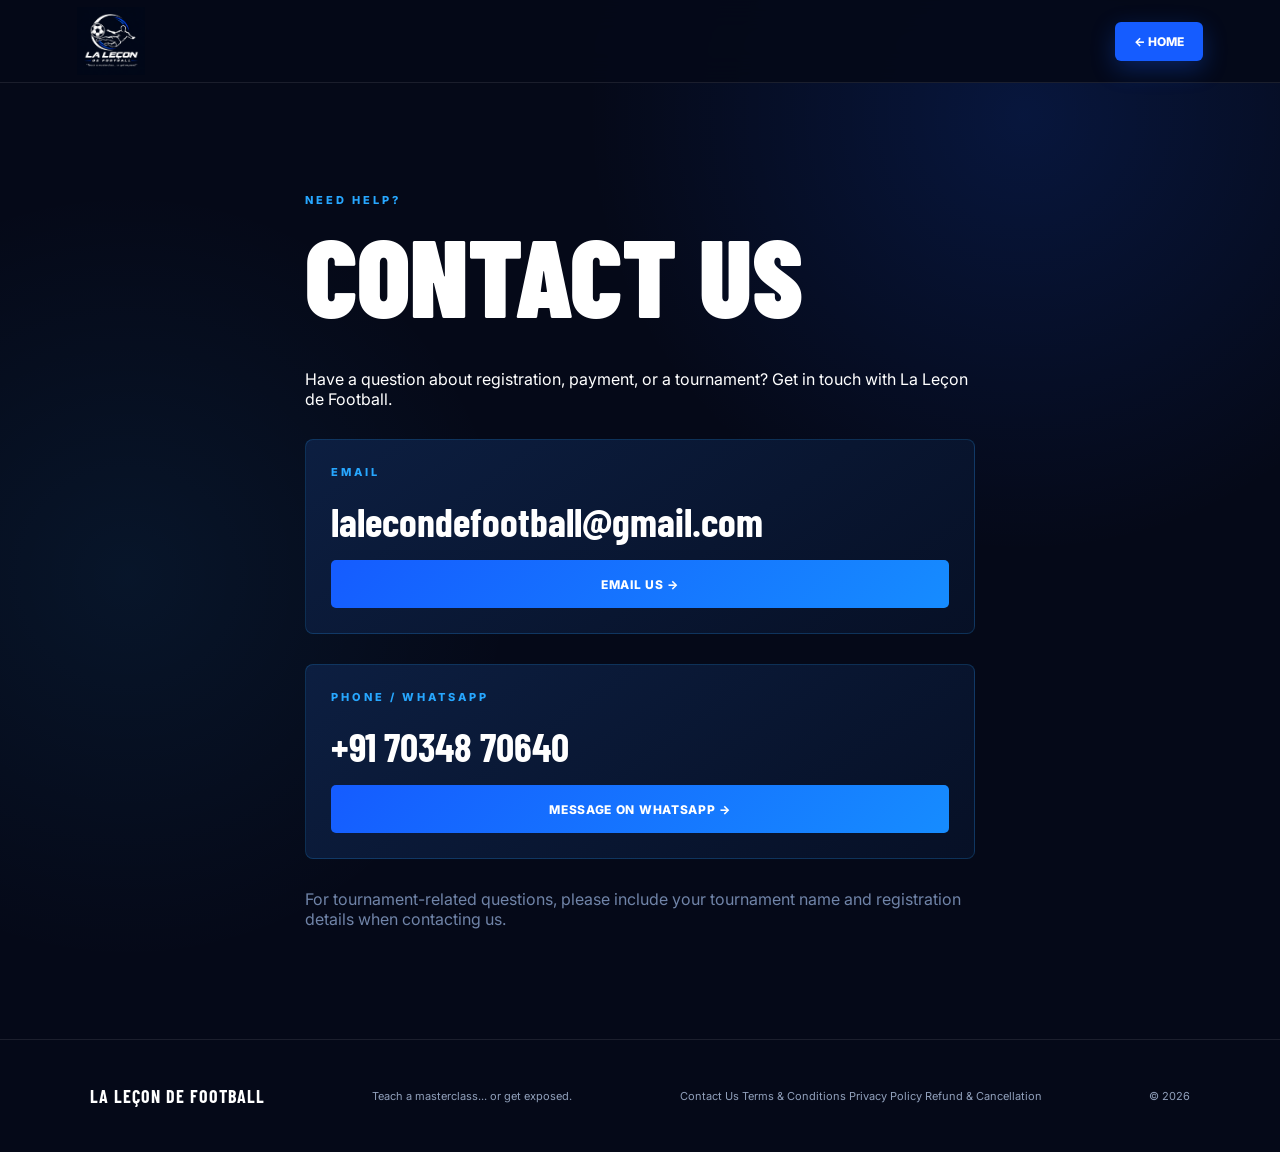
==== contact.html @ 561f47d2 "Create contact.html" ====
<!DOCTYPE html>
<html lang="en">

<head>

  <meta charset="UTF-8">

  <meta
    name="viewport"
    content="width=device-width, initial-scale=1.0">

  <meta
    name="theme-color"
    content="#050b20">

  <title>
    Contact Us | La Leçon de Football
  </title>

  <link
    rel="stylesheet"
    href="style.css">

</head>


<body>


<header class="nav">

  <a
    href="index.html"
    class="brand">

    <img
      src="logo.PNG"
      alt="La Leçon de Football">

  </a>


  <a
    href="index.html"
    class="nav-btn">

    ← HOME

  </a>

</header>



<main>


<section class="section register-page">

  <div class="eyebrow">
    NEED HELP?
  </div>

  <h1>
    CONTACT US
  </h1>

  <p>
    Have a question about registration, payment,
    or a tournament? Get in touch with
    La Leçon de Football.
  </p>


  <div class="payment-box">

    <div class="eyebrow">
      EMAIL
    </div>

    <h3>
      lalecondefootball@gmail.com
    </h3>

    <a
      href="mailto:lalecondefootball@gmail.com"
      class="btn full">

      EMAIL US →

    </a>

  </div>


  <div class="payment-box">

    <div class="eyebrow">
      PHONE / WHATSAPP
    </div>

    <h3>
      +91 70348 70640
    </h3>

    <a
      href="https://wa.me/917034870640"
      class="btn full">

      MESSAGE ON WHATSAPP →

    </a>

  </div>


  <p class="payment-note">

    For tournament-related questions,
    please include your tournament name
    and registration details when contacting us.

  </p>


</section>

</main>



<footer>

  <strong>
    LA LEÇON DE FOOTBALL
  </strong>

  <span>
    Teach a masterclass... or get exposed.
  </span>

  <div class="footer-links">

    <a href="contact.html">
      Contact Us
    </a>

    <a href="terms.html">
      Terms & Conditions
    </a>

    <a href="privacy.html">
      Privacy Policy
    </a>

    <a href="refund.html">
      Refund & Cancellation
    </a>

  </div>

  <span>
    © 2026
  </span>

</footer>


</body>
</html>
---- style.css ----
@import url('https://fonts.googleapis.com/css2?family=Barlow+Condensed:wght@400;500;600;700;800;900&family=Inter:wght@400;500;600;700;800&display=swap');

:root {
  --navy: #050918;
  --navy2: #08132d;
  --blue: #155cff;
  --cyan: #27a7ff;
  --white: #ffffff;
  --muted: #91a0bb;
  --line: rgba(255,255,255,0.09);
  --card: rgba(12,25,53,0.82);
}

* {
  margin: 0;
  padding: 0;
  box-sizing: border-box;
}

html {
  scroll-behavior: smooth;
}

body {
  background:
    radial-gradient(circle at 80% 10%, rgba(21,92,255,0.16), transparent 30%),
    radial-gradient(circle at 10% 50%, rgba(39,167,255,0.08), transparent 30%),
    var(--navy);
  color: var(--white);
  font-family: 'Inter', sans-serif;
  overflow-x: hidden;
}

a {
  color: inherit;
  text-decoration: none;
}

/* =========================
NAVIGATION
========================= */

.nav {
  width: 100%;
  min-height: 78px;
  padding: 7px 6%;
  display: flex;
  align-items: center;
  justify-content: space-between;
  border-bottom: 1px solid var(--line);
  background: rgba(5,9,24,0.92);
  backdrop-filter: blur(15px);
  position: sticky;
  top: 0;
  z-index: 100;
}

.brand {
  display: flex;
  align-items: center;
  flex-shrink: 0;
}

.brand img {
  width: 68px;
  height: 68px;
  object-fit: contain;
  display: block;
}

.nav nav {
  display: flex;
  gap: 32px;
}

.nav nav a {
  color: #aab6cc;
  font-size: 13px;
  font-weight: 600;
}

.nav-btn {
  background: var(--blue);
  padding: 12px 19px;
  border-radius: 6px;
  font-size: 12px;
  font-weight: 800;
  box-shadow: 0 8px 25px rgba(21,92,255,0.3);
}

/* =========================
HERO
========================= */

.hero {
  min-height: 680px;
  padding: 90px 7%;
  position: relative;
  display: flex;
  align-items: center;
  overflow: hidden;
  background: #050918;
}

/* HERO IMAGE */

.hero-image {
  position: absolute;
  inset: 0;
  width: 100%;
  height: 100%;
  object-fit: cover;
  object-position: center;
  z-index: 0;
  display: block;
}

/* CINEMATIC DARK OVERLAY */

.hero::before {
  content: "";
  position: absolute;
  inset: 0;
  background:
    linear-gradient(
      90deg,
      rgba(5,9,24,0.96) 0%,
      rgba(5,9,24,0.82) 32%,
      rgba(5,9,24,0.45) 65%,
      rgba(5,9,24,0.28) 100%
    );
  z-index: 1;
}

/* GRID */

.hero::after {
  content: "";
  position: absolute;
  inset: 0;
  background-image:
    linear-gradient(
      rgba(255,255,255,0.025) 1px,
      transparent 1px
    ),
    linear-gradient(
      90deg,
      rgba(255,255,255,0.025) 1px,
      transparent 1px
    );
  background-size: 50px 50px;
  z-index: 2;
  pointer-events: none;
}

.hero-content {
  position: relative;
  z-index: 3;
  max-width: 720px;
}

.eyebrow {
  color: var(--cyan);
  font-size: 11px;
  font-weight: 800;
  letter-spacing: 3px;
  margin-bottom: 18px;
}

.hero h1 {
  font-family: 'Barlow Condensed', sans-serif;
  font-size: clamp(70px, 10vw, 130px);
  line-height: 0.82;
  font-weight: 900;
  letter-spacing: -2px;
  text-transform: uppercase;
}

.hero h1 span {
  color: transparent;
  -webkit-text-stroke: 1px rgba(255,255,255,0.8);
}

.hero p {
  margin-top: 28px;
  font-family: 'Barlow Condensed', sans-serif;
  font-size: 34px;
  font-weight: 600;
  color: #dbe5f8;
}

.hero-buttons {
  display: flex;
  gap: 13px;
  margin-top: 35px;
}

.btn {
  display: inline-flex;
  justify-content: center;
  align-items: center;
  min-height: 48px;
  padding: 0 23px;
  border-radius: 5px;
  background: linear-gradient(135deg, #155cff, #168cff);
  color: white;
  font-size: 12px;
  font-weight: 800;
  letter-spacing: 0.7px;
  border: none;
}

.btn.secondary {
  background: rgba(5,9,24,0.45);
  border: 1px solid rgba(255,255,255,0.18);
}

.full {
  width: 100%;
}

/* =========================
STATS
========================= */

.stats {
  display: grid;
  grid-template-columns: repeat(4, 1fr);
  border-bottom: 1px solid var(--line);
}

.stats div {
  padding: 30px 20px;
  text-align: center;
  border-right: 1px solid var(--line);
}

.stats div:last-child {
  border-right: none;
}

.stats strong {
  display: block;
  font-family: 'Barlow Condensed', sans-serif;
  font-size: 35px;
  font-weight: 800;
}

.stats span {
  display: block;
  margin-top: 5px;
  color: var(--muted);
  font-size: 10px;
  text-transform: uppercase;
  letter-spacing: 1.5px;
}

/* =========================
SECTIONS
========================= */

.section {
  padding: 110px 7%;
}

.section h1,
.section h2 {
  font-family: 'Barlow Condensed', sans-serif;
  font-weight: 900;
  line-height: 0.9;
}

.section h2 {
  font-size: clamp(55px, 7vw, 90px);
  margin-bottom: 55px;
}

.section h1 {
  font-size: clamp(65px, 9vw, 110px);
  margin-bottom: 45px;
}

.section h1 span {
  color: var(--cyan);
}

/* =========================
TOURNAMENT CARDS
========================= */

.cards {
  display: grid;
  grid-template-columns: repeat(3, 1fr);
  gap: 20px;
}

.card {
  position: relative;
  padding: 32px;
  min-height: 420px;
  display: flex;
  flex-direction: column;

  background:
    linear-gradient(
      145deg,
      rgba(18,38,77,0.9),
      rgba(7,17,39,0.9)
    );

  border: 1px solid var(--line);
  border-radius: 8px;
  overflow: hidden;
}

.card.featured {
  border-color: rgba(21,92,255,0.65);
}

.card-number {
  color: var(--cyan);
  font-size: 10px;
  font-weight: 800;
  letter-spacing: 2px;
  margin-bottom: 25px;
}

.card h3 {
  font-family: 'Barlow Condensed', sans-serif;
  font-size: 48px;
  line-height: 0.88;
  font-weight: 900;
  margin-bottom: 15px;
}

.card p {
  color: var(--muted);
  font-size: 13px;
  line-height: 1.6;
}

.money {
  display: flex;
  gap: 24px;
  flex-wrap: wrap;
  margin-top: 30px;
}

.money small {
  color: var(--muted);
  font-size: 9px;
  font-weight: 700;
  letter-spacing: 1px;
}

.money strong {
  display: block;
  margin-top: 4px;
  font-family: 'Barlow Condensed', sans-serif;
  font-size: 30px;
}

.slots {
  margin-top: auto;
  padding-top: 25px;
  color: #b8c6df;
  font-size: 10px;
  font-weight: 800;
  letter-spacing: 1px;
}

/* =========================
HOW IT WORKS
========================= */

.dark {
  background: rgba(9,20,43,0.65);
  border-top: 1px solid var(--line);
  border-bottom: 1px solid var(--line);
}

.steps {
  display: grid;
  grid-template-columns: repeat(4, 1fr);
}

.steps > div {
  padding: 25px;
  border-left: 1px solid var(--line);
}

.steps > div:last-child {
  border-right: 1px solid var(--line);
}

.steps b {
  color: var(--blue);
  font-family: 'Barlow Condensed', sans-serif;
  font-size: 28px;
}

.steps h3 {
  margin-top: 25px;
  font-family: 'Barlow Condensed', sans-serif;
  font-size: 30px;
}

.steps p {
  margin-top: 12px;
  color: var(--muted);
  font-size: 12px;
  line-height: 1.7;
}

/* =========================
RULES
========================= */

.rules {
  display: grid;
  grid-template-columns: 0.8fr 1.2fr;
  gap: 80px;
}

.rule-list p {
  padding: 23px 0;
  border-bottom: 1px solid var(--line);
  color: #b9c5d9;
  font-size: 14px;
  line-height: 1.6;
}

.rule-list b {
  display: inline-block;
  width: 45px;
  color: var(--cyan);
  font-family: 'Barlow Condensed', sans-serif;
  font-size: 20px;
}

/* =========================
FOOTER
========================= */

footer {
  padding: 45px 7%;
  display: flex;
  justify-content: space-between;
  align-items: center;
  gap: 20px;
  border-top: 1px solid var(--line);
  color: var(--muted);
  font-size: 11px;
}

footer strong {
  color: white;
  font-family: 'Barlow Condensed', sans-serif;
  font-size: 18px;
  letter-spacing: 1px;
}

/* =========================
REGISTRATION PAGE
========================= */

.register-page {
  max-width: 850px;
  margin: 0 auto;
}

.selected-tournament {
  margin-bottom: 35px;
  padding: 25px;
  background:
    linear-gradient(
      145deg,
      rgba(18,38,77,0.9),
      rgba(7,17,39,0.9)
    );
  border: 1px solid rgba(39,167,255,0.2);
  border-radius: 8px;
}

.selected-tournament h2 {
  font-size: 45px;
  margin: 8px 0 10px;
}

#tournamentDetails {
  color: var(--muted);
  font-size: 12px;
}

#registrationForm {
  width: 100%;
}

#registrationForm label {
  display: block;
  width: 100%;
  margin-bottom: 22px;
  color: #b9c6dc;
  font-size: 10px;
  font-weight: 800;
  letter-spacing: 1.5px;
}

#registrationForm input {
  display: block;
  width: 100%;
  height: 52px;
  margin-top: 9px;
  padding: 0 16px;
  border: 1px solid var(--line);
  border-radius: 6px;
  outline: none;
  background: rgba(8,19,45,0.9);
  color: white;
  font-family: 'Inter', sans-serif;
  font-size: 14px;
}

#registrationForm input:focus {
  border-color: var(--blue);
  box-shadow: 0 0 0 3px rgba(21,92,255,0.12);
}

#registrationForm input::placeholder {
  color: #60708e;
}

.optional {
  margin-left: 8px;
  color: #5f759a;
  font-size: 8px;
}

.payment-box {
  margin: 30px 0;
  padding: 25px;
  border: 1px solid rgba(39,167,255,0.2);
  border-radius: 8px;
  background:
    linear-gradient(
      145deg,
      rgba(13,32,67,0.95),
      rgba(7,17,39,0.95)
    );
}

.payment-box h3 {
  margin: 8px 0 15px;
  font-family: 'Barlow Condensed', sans-serif;
  font-size: 40px;
}

.payment-box h2 {
  margin: 8px 0 15px;
  font-family: 'Barlow Condensed', sans-serif;
  font-size: 45px;
}

.payment-box p {
  margin: 8px 0;
  color: var(--muted);
  font-size: 12px;
  line-height: 1.6;
}

.upi {
  display: flex;
  align-items: center;
  justify-content: space-between;
  gap: 12px;
  margin: 15px 0;
  padding: 13px;
  background: rgba(0,0,0,0.25);
  border: 1px solid var(--line);
  border-radius: 6px;
}

.upi strong {
  color: white;
  font-size: 13px;
  overflow-wrap: anywhere;
  word-break: break-word;
}

.upi button {
  flex-shrink: 0;
  padding: 9px 12px;
  border: 1px solid rgba(255,255,255,0.15);
  border-radius: 5px;
  background: var(--blue);
  color: white;
  font-size: 10px;
  font-weight: 800;
}

.payment-note {
  color: #7084a8 !important;
}

.confirmation {
  width: 100%;
}

/* =========================
TABLET
========================= */

@media (max-width: 850px) {

  .nav {
    padding: 7px 4%;
  }

  .nav nav {
    display: none;
  }

  .hero {
    min-height: 600px;
    padding: 80px 6%;
  }

  .cards {
    grid-template-columns: 1fr;
  }

  .card {
    min-height: 390px;
  }

  .steps {
    grid-template-columns: 1fr 1fr;
  }

  .steps > div:nth-child(2) {
    border-right: 1px solid var(--line);
  }

  .rules {
    grid-template-columns: 1fr;
    gap: 40px;
  }
}

/* =========================
MOBILE
========================= */

@media (max-width: 560px) {

  .nav {
    min-height: 68px;
    padding: 5px 18px;
  }

  .brand img {
    width: 55px;
    height: 55px;
  }

  .nav-btn {
    padding: 10px 13px;
    font-size: 10px;
  }

  .hero {
    min-height: 590px;
    padding: 70px 20px;
  }

  .hero-image {
    object-position: 58% center;
  }

  .hero::before {
    background:
      linear-gradient(
        180deg,
        rgba(5,9,24,0.50) 0%,
        rgba(5,9,24,0.76) 48%,
        rgba(5,9,24,0.97) 100%
      );
  }

  .hero h1 {
    font-size: 70px;
    letter-spacing: -1px;
  }

  .hero p {
    font-size: 27px;
  }

  .hero-buttons {
    flex-direction: column;
    width: 100%;
  }

  .hero-buttons .btn {
    width: 100%;
  }

  .stats {
    grid-template-columns: 1fr 1fr;
  }

  .stats div {
    padding: 22px 10px;
  }

  .stats div:nth-child(2) {
    border-right: none;
  }

  .stats div:nth-child(3),
  .stats div:nth-child(4) {
    border-top: 1px solid var(--line);
  }

  .section {
    padding: 75px 20px;
  }

  .section h1 {
    font-size: 65px;
  }

  .section h2 {
    font-size: 60px;
    margin-bottom: 38px;
  }

  .card {
    padding: 27px;
  }

  .card h3 {
    font-size: 43px;
  }

  .money {
    gap: 18px;
  }

  .steps {
    grid-template-columns: 1fr;
  }

  .steps > div {
    border-right: 1px solid var(--line);
  }

  .rules {
    gap: 20px;
  }

  footer {
    flex-direction: column;
    align-items: flex-start;
  }

  /* REGISTRATION MOBILE */

  .register-page {
    width: 100%;
    max-width: 100%;
    margin: 0;
  }

  .register-page h1 {
    font-size: 62px;
    line-height: 0.88;
    margin-bottom: 35px;
  }

  .selected-tournament {
    width: 100%;
    padding: 20px;
  }

  .selected-tournament h2 {
    font-size: 38px;
    line-height: 0.9;
  }

  #registrationForm {
    width: 100%;
  }

  #registrationForm label {
    width: 100%;
    display: block;
    margin-bottom: 18px;
  }

  #registrationForm input {
    width: 100%;
    height: 52px;
    display: block;
    font-size: 16px;
  }

  .payment-box {
    width: 100%;
    padding: 20px;
  }

  .payment-box h2 {
    font-size: 38px;
  }

  .upi {
    flex-direction: column;
    align-items: stretch;
  }

  .upi strong {
    text-align: center;
  }

  .upi button {
    width: 100%;
    min-height: 42px;
  }

  #registrationForm > .btn {
    width: 100%;
    min-height: 52px;
  }
}
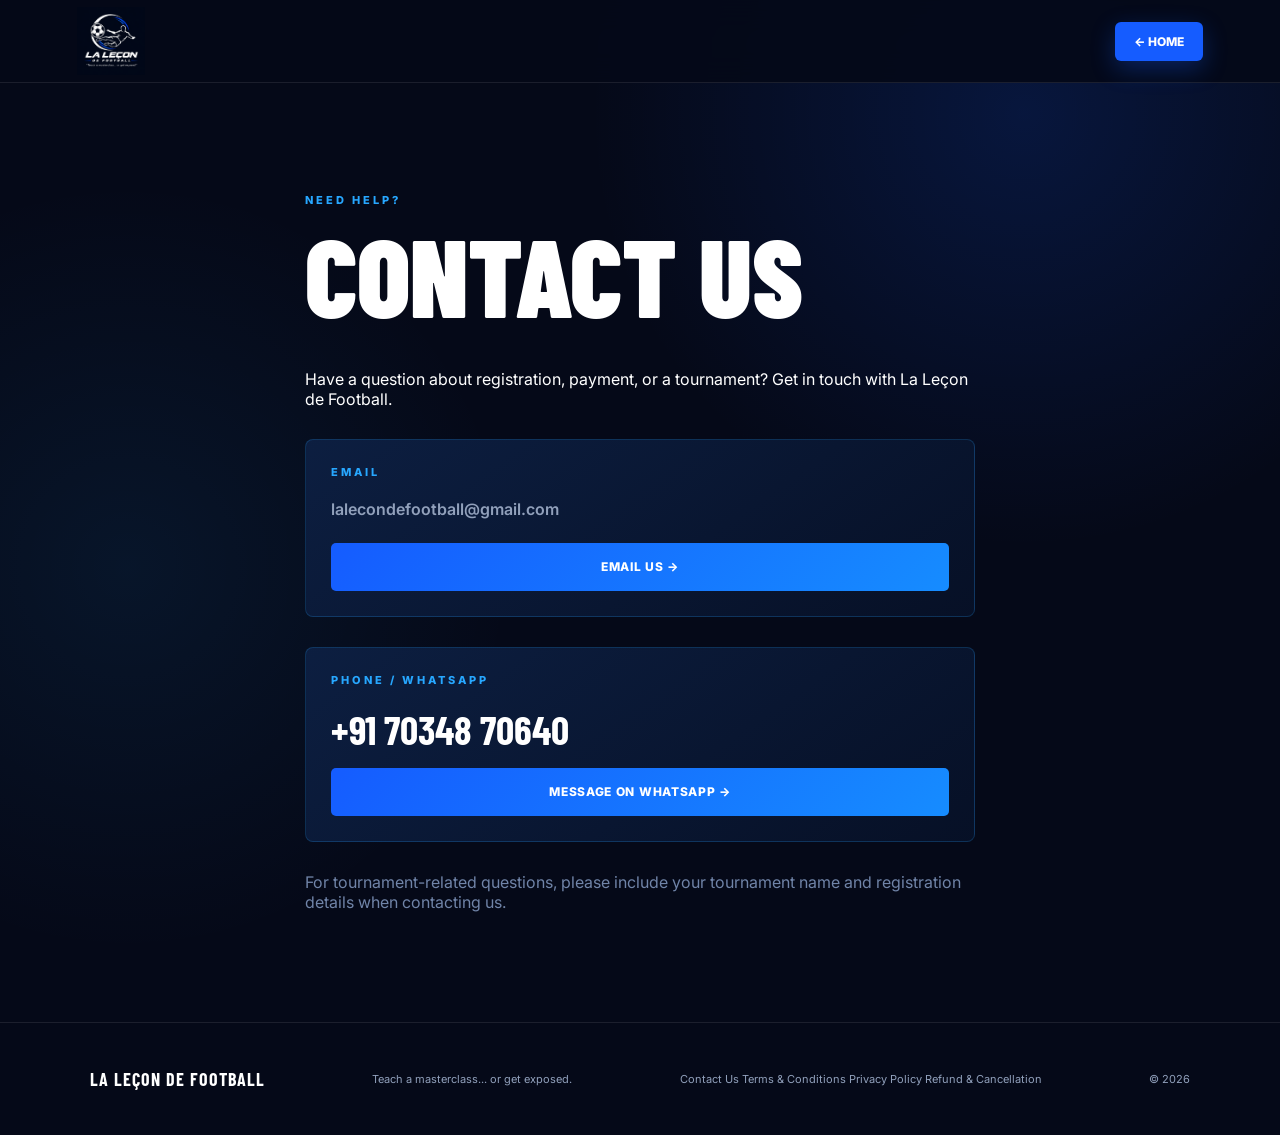
==== commit d8445214: "Update contact.html" ====
--- a/contact.html
+++ b/contact.html
@@ -78,9 +78,16 @@
       EMAIL
     </div>
 
-    <h3>
+    <p
+      style="
+        font-size: 16px;
+        font-weight: 600;
+        margin: 10px 0 20px;
+      ">
+
       lalecondefootball@gmail.com
-    </h3>
+
+    </p>
 
     <a
       href="mailto:lalecondefootball@gmail.com"
@@ -139,6 +146,7 @@
     Teach a masterclass... or get exposed.
   </span>
 
+
   <div class="footer-links">
 
     <a href="contact.html">
@@ -159,6 +167,7 @@
 
   </div>
 
+
   <span>
     © 2026
   </span>
